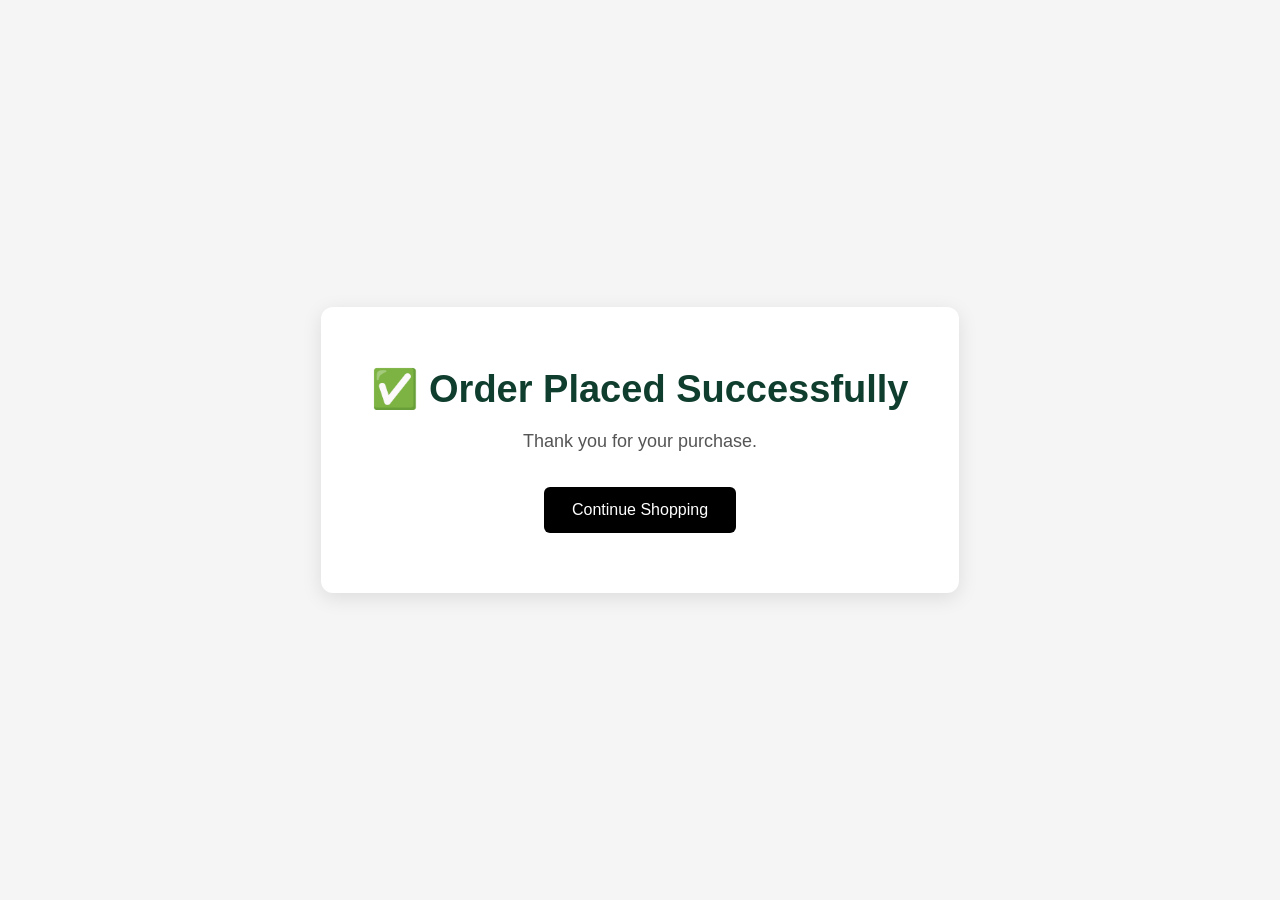
==== order-success.html @ da4c12e9 "Initial project upload" ====
<!DOCTYPE html>
<html lang="en">

<head>

  <meta charset="UTF-8">

  <meta name="viewport"
        content="width=device-width, initial-scale=1.0">

  <title>Order Placed</title>

  <link rel="stylesheet" href="css/style.css">

</head>

<body>

  <div class="success-page">

    <div class="success-box">

      <h1>✅ Order Placed Successfully</h1>

      <p>
        Thank you for your purchase.
      </p>

      <a href="products.html" class="back-btn">
        Continue Shopping
      </a>

    </div>

  </div>

</body>

</html>
---- css/style.css ----
/* RESET */

*{
  margin:0;
  padding:0;
  box-sizing:border-box;
}

body{
  font-family:Arial, sans-serif;
  background:#fff;
}


/* TOP BAR */

.top-bar{
  background:#0f3d2e;
  color:white;

  display:flex;

  justify-content:space-between;

  padding:10px 40px;

  font-size:14px;
}

.left-top{
  display:flex;

  gap:15px;

  align-items:center;
}

.store{
  display:flex;

  gap:5px;

  align-items:center;
}


/* NAVBAR */

.navbar{
  display:flex;

  justify-content:space-between;

  align-items:center;

  padding:20px 40px;

  background:white;

  border-bottom:1px solid #eee;
}

.nav-links{
  display:flex;

  gap:30px;

  list-style:none;

  align-items:center;
}

.nav-links li{
  cursor:pointer;
}


/* HERO */

.hero{
  display:grid;

  grid-template-columns:1fr 1fr 1fr;

  gap:20px;

  padding:20px;
}

.hero img{
  width:100%;

  height:100%;

  object-fit:cover;

  display:block;
}

.hero > *{
  min-height:500px;
}

.hero-right{
  background:#0f3d2e;

  color:white;

  display:flex;

  flex-direction:column;

  justify-content:center;

  align-items:center;

  text-align:center;

  padding:40px;
}

.hero-right h1{
  font-size:50px;

  line-height:1.2;
}

.hero-right span{
  color:#d2ff7a;
}

.hero-right button{
  margin-top:25px;

  padding:15px 30px;

  border:none;

  background:white;

  cursor:pointer;

  font-size:16px;

  border-radius:6px;
}

.hero-right p{
  margin-top:20px;

  font-size:14px;
}


/* FEATURES */

.features{
  display:flex;

  justify-content:center;

  gap:40px;

  padding:30px;

  background:#f5f5f5;

  flex-wrap:wrap;
}

.feature{
  display:flex;

  align-items:center;

  gap:8px;
}


/* PRODUCTS */

.products{
  padding:60px 20px;

  background:#ffffff;
}

.product-grid{
  width:90%;

  margin:auto;

  display:grid;

  grid-template-columns:repeat(4,1fr);

  gap:30px;
}

.product-card{
  display:flex;

  flex-direction:column;

  background:#f5f5f5;

  padding:20px;

  border-radius:12px;

  text-decoration:none;

  color:black;

  transition:0.3s;

  overflow:hidden;
}

.product-card:hover{
  transform:translateY(-5px);

  box-shadow:0 10px 20px rgba(0,0,0,0.1);
}

.product-card img{
  width:100%;

  height:250px;

  object-fit:cover;

  border-radius:10px;

  display:block;
}

.product-card h3{
  margin-top:15px;

  font-size:20px;

  line-height:1.4;
}

.price{
  margin-top:10px;
}

.new-price{
  font-weight:bold;

  font-size:20px;
}

.old-price{
  margin-left:8px;

  color:gray;

  text-decoration:line-through;
}

.reviews{
  margin-top:10px;

  color:orange;

  font-size:14px;
}


/* FILTER + SORT */

.filter-sort-container{
  width:90%;

  margin:0 auto 40px;

  display:flex;

  justify-content:space-between;

  align-items:flex-start;

  gap:40px;

  flex-wrap:wrap;

  background:#f5f5f5;

  padding:25px;

  border-radius:12px;
}

.filters{
  display:flex;

  gap:50px;

  flex-wrap:wrap;
}

.filter-group{
  display:flex;

  flex-direction:column;

  gap:15px;
}

.filter-group h4{
  margin-bottom:10px;
}

.filter-group label{
  display:flex;

  gap:10px;

  align-items:center;

  cursor:pointer;
}

.sort-box{
  display:flex;

  align-items:center;

  gap:15px;
}

.sort-box select{
  padding:10px 15px;

  border:1px solid #ccc;

  border-radius:6px;

  cursor:pointer;
}


/* PRODUCT DETAIL PAGE */

.detail-page{
  width:90%;

  margin:50px auto;

  display:grid;

  grid-template-columns:1fr 1fr;

  gap:70px;

  align-items:start;
}

.detail-left{
  display:flex;

  flex-direction:column;
}

.main-image-box{
  background:#f5f5f5;

  padding:30px;

  border:1px solid #ddd;

  border-radius:12px;
}

.main-image-box img{
  width:100%;

  height:450px;

  object-fit:contain;
}

.breadcrumb{
  color:gray;

  margin-bottom:20px;

  font-size:14px;
}

.detail-right h1{
  font-size:42px;

  margin-bottom:20px;

  line-height:1.3;
}

.price-row{
  display:flex;

  align-items:center;

  gap:15px;

  margin-bottom:20px;
}

.detail-right .new-price{
  font-size:34px;

  font-weight:bold;
}

.detail-right .old-price{
  color:gray;

  text-decoration:line-through;

  font-size:28px;
}

.detail-right .reviews{
  color:orange;

  margin-bottom:25px;

  font-size:18px;
}

.detail-right .reviews span{
  color:#666;

  margin-left:10px;

  font-size:15px;
}

.product-description{
  line-height:1.8;

  color:#555;

  max-width:500px;

  margin-bottom:35px;
}

.button-row{
  display:flex;

  gap:20px;

  margin-bottom:25px;
}

.cart-btn,
.buy-btn{
  width:200px;

  padding:16px;

  border:none;

  font-size:15px;

  cursor:pointer;

  transition:0.3s;

  border-radius:6px;
}

.cart-btn{
  background:white;

  border:1px solid #bbb;
}

.buy-btn{
  background:black;

  color:white;
}

.cart-btn:hover,
.buy-btn:hover{
  opacity:0.85;
}

.wishlist{
  margin-bottom:30px;

  color:#555;
}

.share{
  display:flex;

  align-items:center;

  gap:15px;

  color:#444;
}


/* ORDER SUCCESS PAGE */

.success-page{
  width:100%;

  min-height:100vh;

  display:flex;

  justify-content:center;

  align-items:center;

  background:#f5f5f5;
}

.success-box{
  background:white;

  padding:60px 50px;

  border-radius:12px;

  text-align:center;

  box-shadow:0 5px 20px rgba(0,0,0,0.1);
}

.success-box h1{
  font-size:38px;

  margin-bottom:20px;

  color:#0f3d2e;
}

.success-box p{
  font-size:18px;

  margin-bottom:35px;

  color:#555;
}

.back-btn{
  display:inline-block;

  padding:14px 28px;

  background:black;

  color:white;

  text-decoration:none;

  border-radius:6px;

  transition:0.3s;
}

.back-btn:hover{
  opacity:0.85;
}


/* TABLET */

@media(max-width:900px){

  .product-grid{
    grid-template-columns:repeat(2,1fr);
  }

  .detail-page{
    grid-template-columns:1fr;
  }

  .detail-right{
    text-align:center;
  }

  .button-row{
    justify-content:center;
  }

  .product-description{
    margin:auto;

    margin-bottom:30px;
  }

}


/* MOBILE */

@media(max-width:768px){

  .filter-sort-container{
    flex-direction:column;
  }

}

@media(max-width:600px){

  .product-grid{
    grid-template-columns:1fr;
  }

  .product-card img{
    height:220px;
  }

  .navbar{
    flex-direction:column;

    gap:20px;
  }

  .nav-links{
    flex-wrap:wrap;

    justify-content:center;
  }

  .detail-right h1{
    font-size:32px;
  }

  .detail-right .new-price{
    font-size:28px;
  }

  .detail-right .old-price{
    font-size:22px;
  }

  .button-row{
    flex-direction:column;

    align-items:center;
  }

}
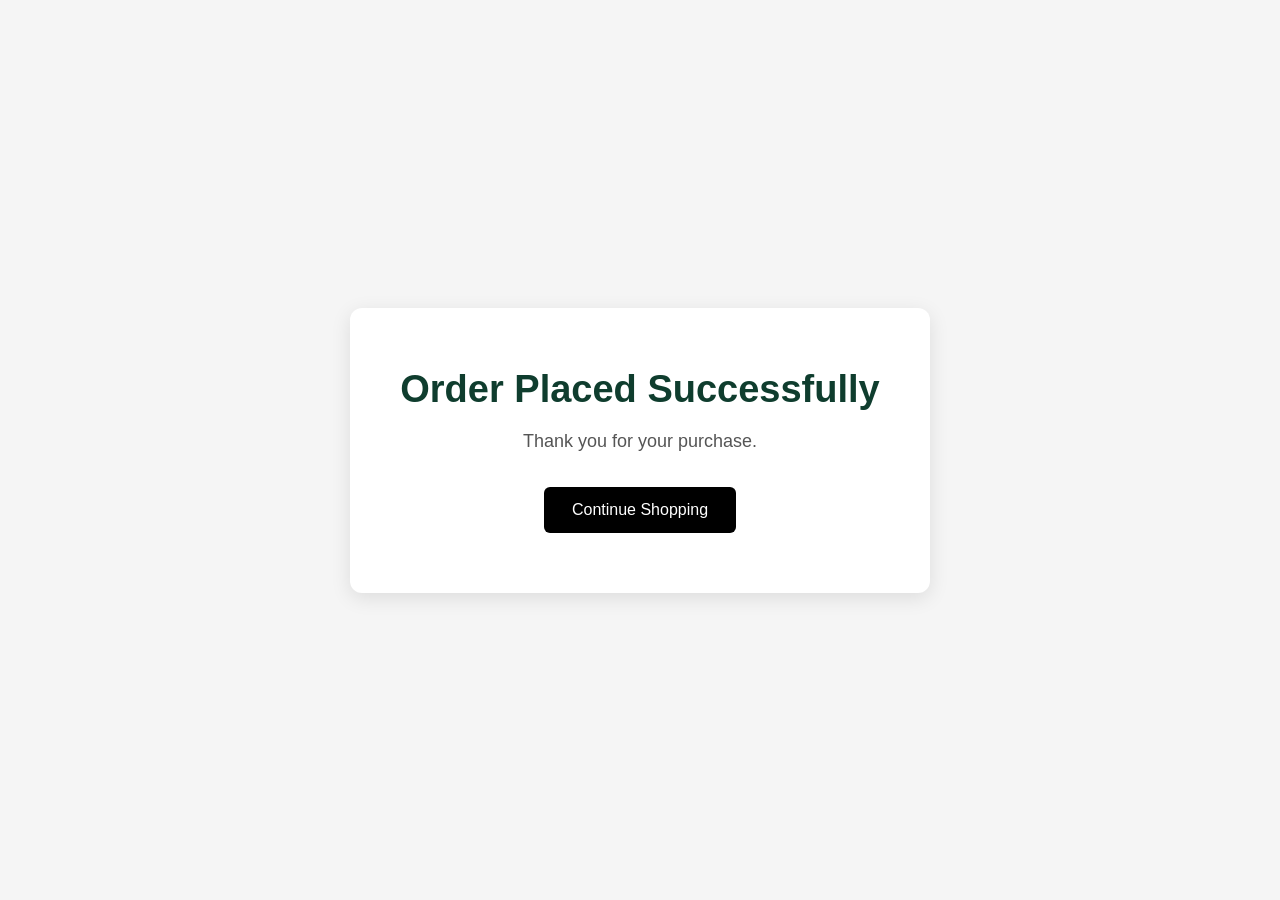
==== commit 6979207c: "Updated project files" ====
--- a/order-success.html
+++ b/order-success.html
@@ -20,7 +20,7 @@
 
     <div class="success-box">
 
-      <h1>✅ Order Placed Successfully</h1>
+      <h1> Order Placed Successfully</h1>
 
       <p>
         Thank you for your purchase.
--- a/css/style.css
+++ b/css/style.css
@@ -1,4 +1,3 @@
-/* RESET */
 
 *{
   margin:0;
